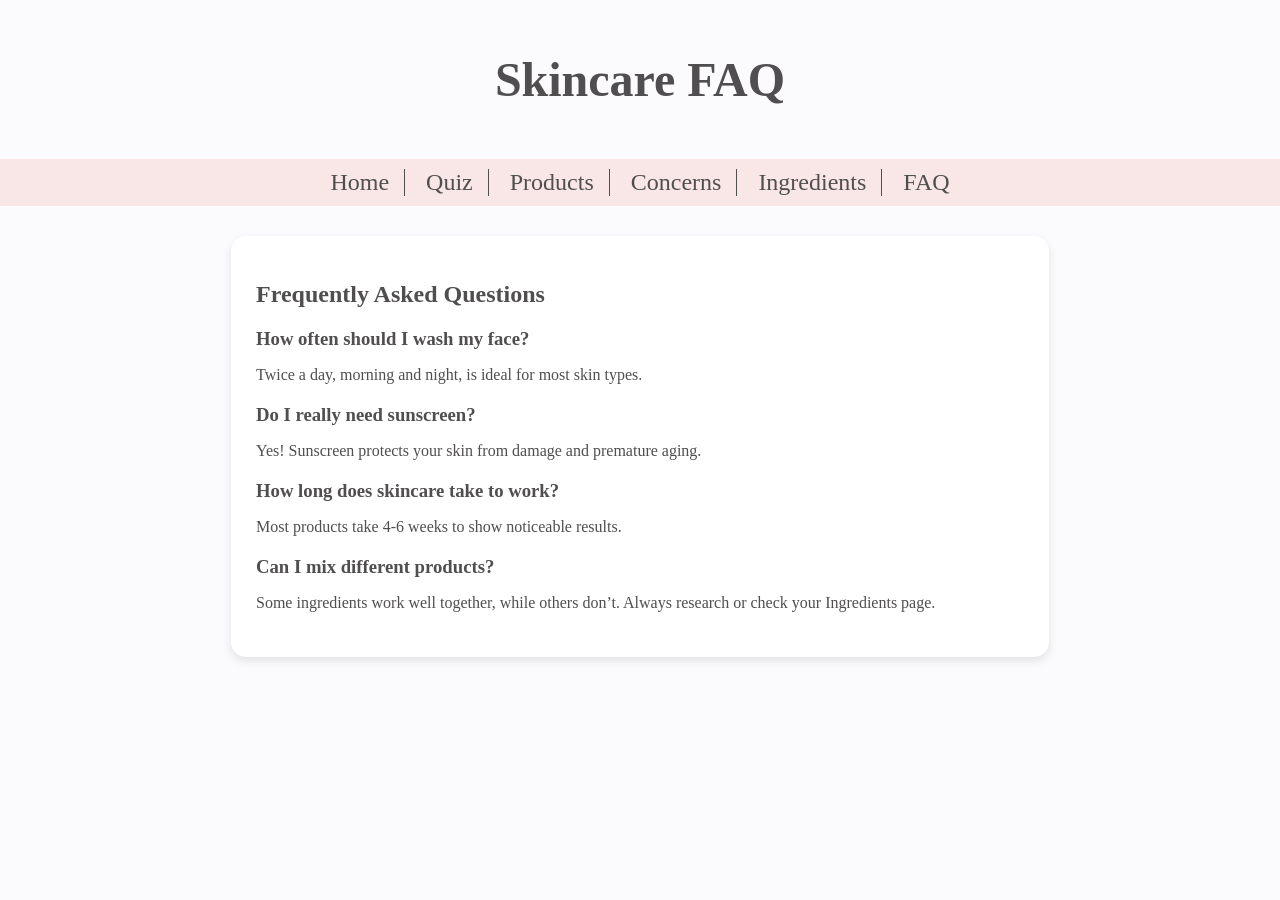
==== faq.html @ f4f356dc "Add FAQ and Quiz sections with styling enhancements" ====
<!DOCTYPE html>
<html lang="en">
<head>
    <meta charset="UTF-8">
    <title>FAQ</title>
    <link rel="stylesheet" href="skin.css">
</head>
<body>
    <header>
        <h1>Skincare FAQ</h1>
    </header>
    <nav>
        <a href="index.html">Home</a>
        <a href="quiz.html">Quiz</a>
        <a href="products.html">Products</a>
        <a href="concerns.html">Concerns</a>
        <a href="ingredients.html">Ingredients</a>
        <a href="faq.html">FAQ</a>
    </nav>
    <section class="faq-container">
        <h2>Frequently Asked Questions</h2>

        <div class="faq-item">
            <h3>How often should I wash my face?</h3>
            <p>Twice a day, morning and night, is ideal for most skin types.</p>
        </div>

        <div class="faq-item">
            <h3>Do I really need sunscreen?</h3>
            <p>Yes! Sunscreen protects your skin from damage and premature aging.</p>
        </div>

        <div class="faq-item">
            <h3>How long does skincare take to work?</h3>
            <p>Most products take 4-6 weeks to show noticeable results.</p>
        </div>

        <div class="faq-item">
            <h3>Can I mix different products?</h3>
            <p>Some ingredients work well together, while others don’t. Always research or check your Ingredients page.</p>
        </div>
    </section>
</body>
</html>
---- skin.css ----
body {
    background-color: #fbfbfe;
    font-family: 'Times New Roman', Times, serif, Helvetica, sans-serif;
    margin: 0;
}
header {
    background-color: #fbfbfe;
    color: #504e4e;
    text-align: center;
    padding: 20px 0;
    font-size: 1.5em;
}
nav {
    background-color: #f9e6e6;
    padding: 10px 0;
    text-align: center;
    font-size: 1.5em;
}
nav a {
    display: inline-block;
    padding: 0 15px;
    text-decoration: none;
    color: #504e4e;
    border-right: 1px solid #504e4e;
}
nav a:hover {
    text-decoration: underline;
}
nav a:last-child {
    border-right: none;
}
.container {
    position: relative;
    height: 700px;
    text-align: center;
    color: #504e4e;
}
.stripe-background {
    width: 100%;
    height: 100%;
}
.btn {
    display: inline-block;
    margin-top: 15px;
    padding: 12px 25px;
    background-color: #fff9b8;
    color: #504e4e;
    text-decoration: none;
    font-weight: bold;
    border-radius: 25px;
    transition: all 0.3s ease;
}
.text-overlay {
    position: absolute;
    top: 50%;
    left: 50%;
    transform: translate(-50%, -50%);
    font-size: 2.5em;
}
main {
    color: #504e4e;
    padding: 20px;
    text-align: center;
    font-size: 1.5em;
}
footer {
    background-color: #fbfbfe;
    text-align: center;
    padding: 10px 0;
    color: #504e4e;
}
.quiz-container, .faq-container {
    width: 60%;
    margin: 30px auto;
    background-color: #ffffff;
    color: #504e4e;
    padding: 25px;
    border-radius: 15px;
    box-shadow: 0 4px 10px rgba(0,0,0,0.1);
    text-align: left;
}
form {
    display: flex;
    flex-direction: column;
}
label {
    margin-top: 15px;
    font-weight: bold;
}
select {
    padding: 8px;
    margin-top: 5px;
    border-radius: 5px;
    border: 1px solid #ccc;
}
.faq-item {
    margin-bottom: 20px;
}
.faq-item h3 {
    margin-bottom: 5px;
}
button {
    display: inline-block;
    margin-top: 15px;
    padding: 12px 25px;
    background-color: #fff9b8;
    color: #504e4e;
    border: none;
    border-radius: 25px;
    font-weight: bold;
    cursor: pointer;
}
button:hover {
    background-color: #f7e98a;
}
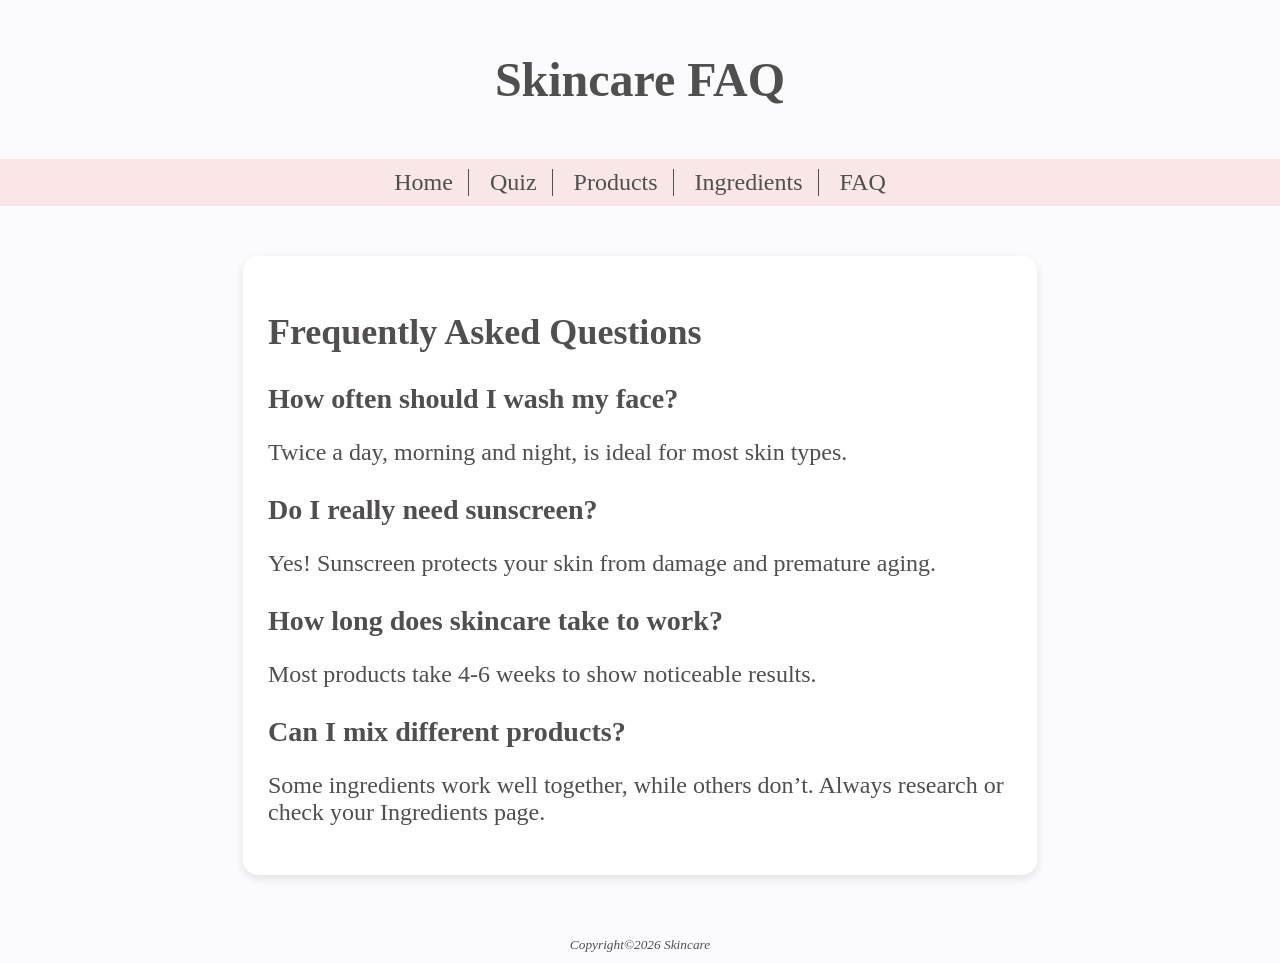
==== commit 1903d87c: "Refactor HTML structure and enhance metadata across multiple pages; add ingredients and products sec" ====
--- a/faq.html
+++ b/faq.html
@@ -2,7 +2,9 @@
 <html lang="en">
 <head>
     <meta charset="UTF-8">
-    <title>FAQ</title>
+    <meta name="description" content="Skincare website to help users build routines and learn about products">
+    <meta name="keywords" content="skincare, acne, routine, beauty">
+    <title>DermaCare FAQ</title>
     <link rel="stylesheet" href="skin.css">
 </head>
 <body>
@@ -13,33 +15,37 @@
         <a href="index.html">Home</a>
         <a href="quiz.html">Quiz</a>
         <a href="products.html">Products</a>
-        <a href="concerns.html">Concerns</a>
         <a href="ingredients.html">Ingredients</a>
         <a href="faq.html">FAQ</a>
     </nav>
-    <section class="faq-container">
-        <h2>Frequently Asked Questions</h2>
+    <main>
+        <section class="faq-container">
+            <h2>Frequently Asked Questions</h2>
 
-        <div class="faq-item">
-            <h3>How often should I wash my face?</h3>
-            <p>Twice a day, morning and night, is ideal for most skin types.</p>
-        </div>
+            <div class="faq-item">
+                <h3>How often should I wash my face?</h3>
+                <p>Twice a day, morning and night, is ideal for most skin types.</p>
+            </div>
 
-        <div class="faq-item">
-            <h3>Do I really need sunscreen?</h3>
-            <p>Yes! Sunscreen protects your skin from damage and premature aging.</p>
-        </div>
+            <div class="faq-item">
+                <h3>Do I really need sunscreen?</h3>
+                <p>Yes! Sunscreen protects your skin from damage and premature aging.</p>
+            </div>
 
-        <div class="faq-item">
-            <h3>How long does skincare take to work?</h3>
-            <p>Most products take 4-6 weeks to show noticeable results.</p>
-        </div>
+            <div class="faq-item">
+                <h3>How long does skincare take to work?</h3>
+                <p>Most products take 4-6 weeks to show noticeable results.</p>
+            </div>
 
-        <div class="faq-item">
-            <h3>Can I mix different products?</h3>
-            <p>Some ingredients work well together, while others don’t. Always research or check your Ingredients page.</p>
-        </div>
-    </section>
+            <div class="faq-item">
+                <h3>Can I mix different products?</h3>
+                <p>Some ingredients work well together, while others don’t. Always research or check your Ingredients page.</p>
+            </div>
+        </section>
+    </main>
+    <footer>
+        <small><i>Copyright&copy;2026 Skincare</i></small>
+    </footer>
 </body>
 </html>
 
--- a/skin.css
+++ b/skin.css
@@ -69,7 +69,7 @@
     padding: 10px 0;
     color: #504e4e;
 }
-.quiz-container, .faq-container {
+.quiz-container, .faq-container, .product-container, .ingredients-container {
     width: 60%;
     margin: 30px auto;
     background-color: #ffffff;
@@ -112,4 +112,11 @@
 }
 button:hover {
     background-color: #f7e98a;
+}
+table {
+    border-collapse: collapse;
+}
+th, td {
+    border: 1px solid black;
+    padding: 8px;
 }
